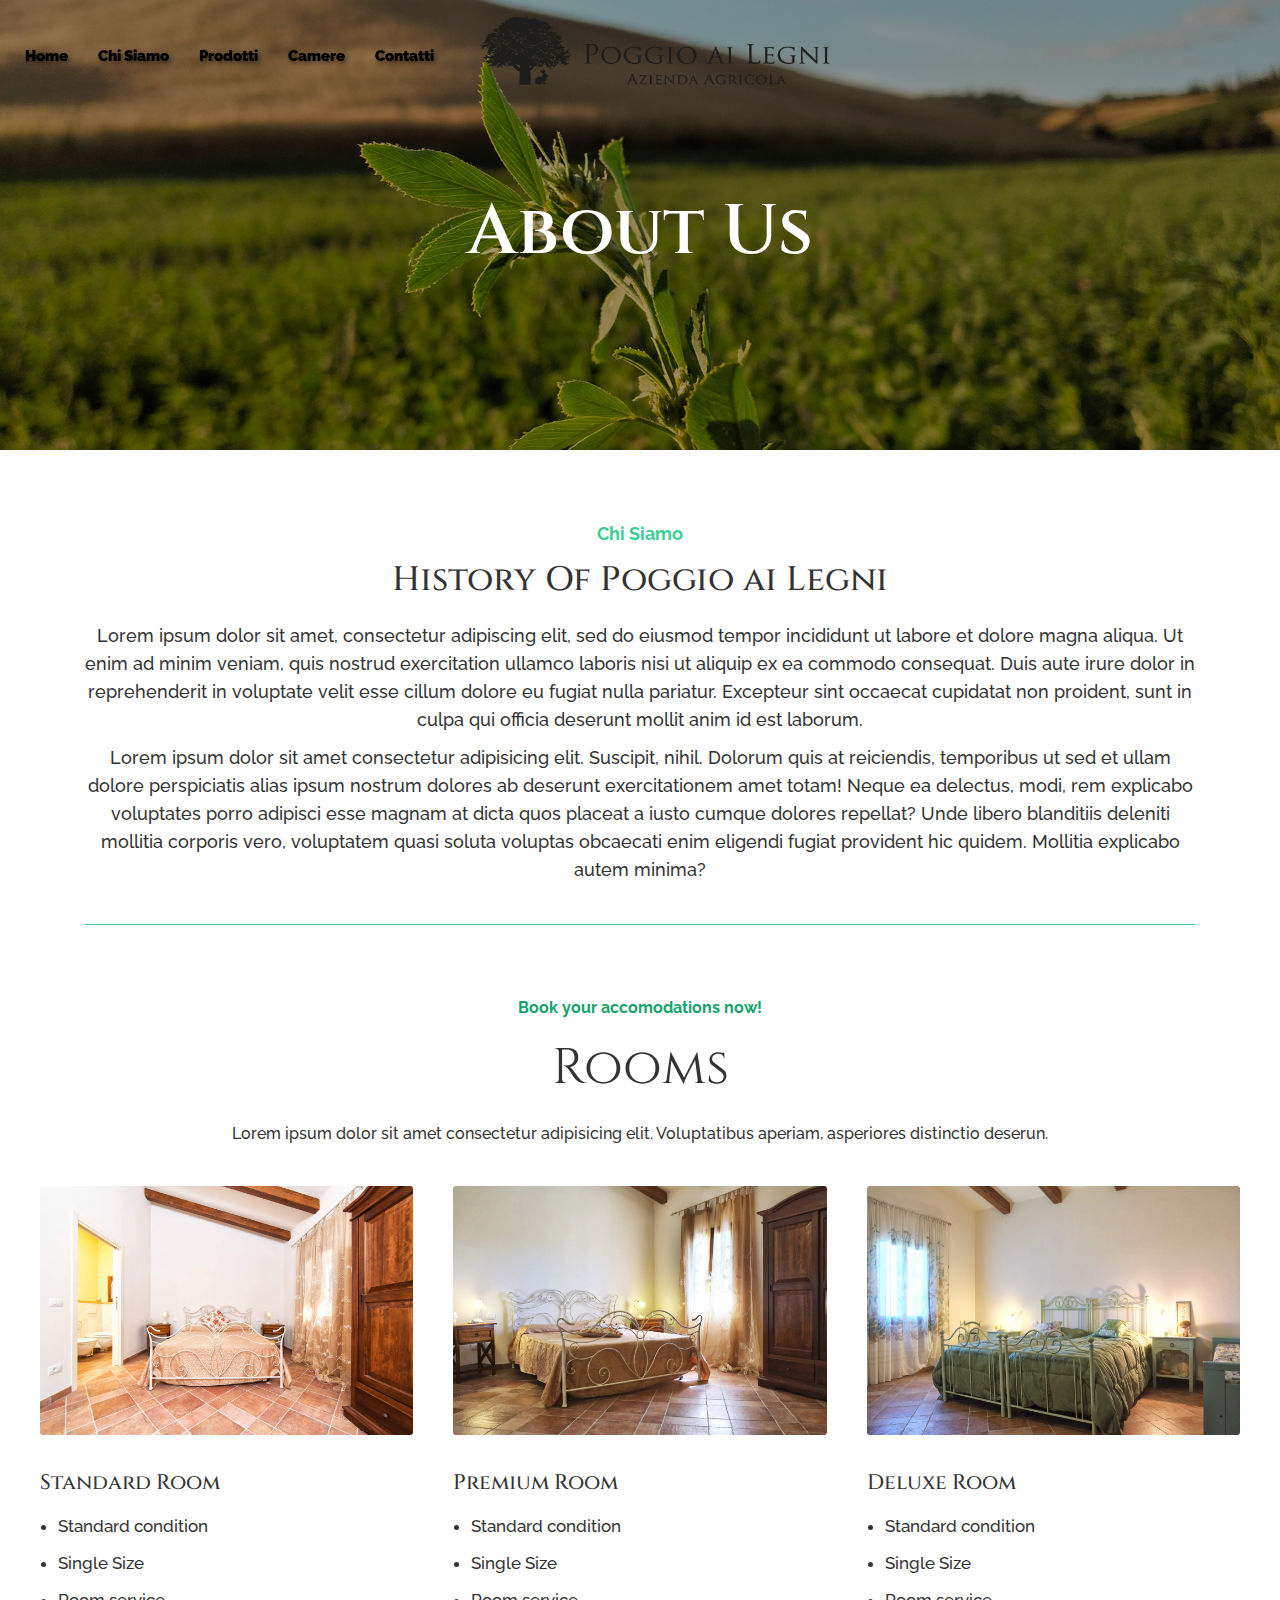
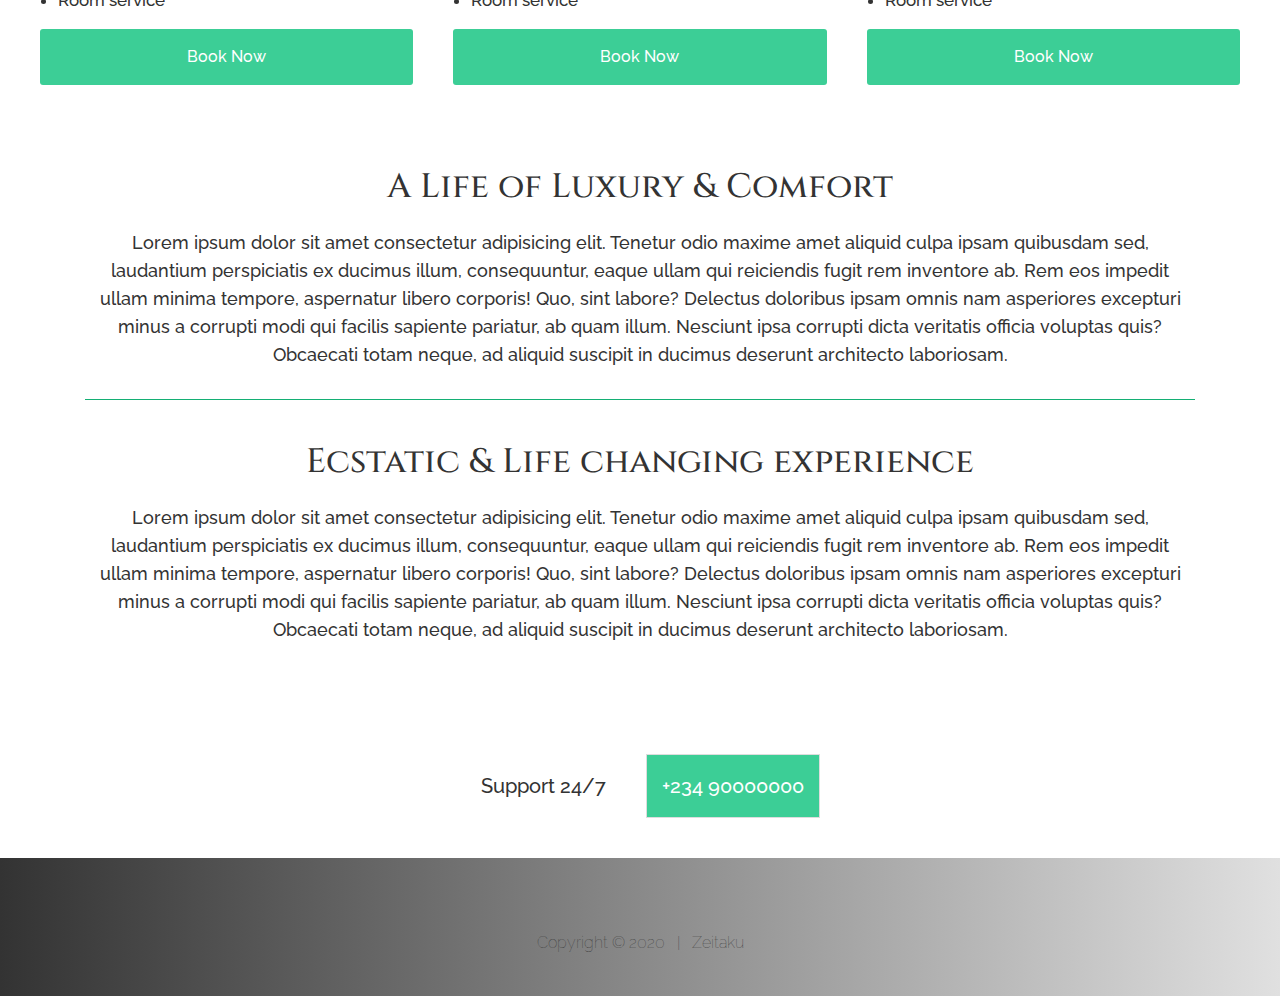
==== about.html @ 61fada7d "Initial commit" ====
<!DOCTYPE html>
<html lang="en">

<head>
   <!-- Meta -->
   <meta charset="UTF-8">
   <meta name="viewport" content="width=device-width, initial-scale=1.0">
   <meta name="keywords" content="Poggio ai Legni, Organic Farm Tuscany, Sustainable Farming, Organic Produce, Family Farm">
   <meta name="description" content="Poggio ai Legni is a family-operated farm in Tuscany, dedicated to sustainable farming practices and producing high-quality organic eggs and meat.">
   <meta http-equiv="X-UA compatible" content="ie=edge">

   <!-- External links -->
   <link rel="stylesheet" href="https://cdnjs.cloudflare.com/ajax/libs/font-awesome/5.15.1/css/all.min.css"
      integrity="sha512-+4zCK9k+qNFUR5X+cKL9EIR+ZOhtIloNl9GIKS57V1MyNsYpYcUrUeQc9vNfzsWfV28IaLL3i96P9sdNyeRssA=="
      crossorigin="anonymous" />
   <link rel="stylesheet" href="css/style.css">
   <link rel="stylesheet" href="css/utilities.css">
   <title>Zeitaku | About Us</title>
   
   <!-- Favicon --> 
   <link rel="apple-touch-icon" sizes="180x180" href="./img/favicon/apple-touch-icon.png">
   <link rel="icon" type="image/png" sizes="32x32" href="./img/favicon/favicon-32x32.png">
   <link rel="icon" type="image/png" sizes="16x16" href="./img/favicon/favicon-16x16.png">
   <link rel="icon" sizes="192x192" href="./img/favicon/android-chrome-192x192.png">
   <link rel="icon" sizes="512x512" href="./img/favicon/android-chrome-512x512.png">
   <link rel="manifest" href="img/favicon/site.webmanifest">
   <link rel="icon" href="img/favicon/favicon.ico" type="image/x-icon">
</head>

<body id="home">
   <header class="hero about-post">
      <div id="navbar" class="navbar top">
         <h1 class="logo">
            <a href="#home">
               <img src="img/logo.png" alt="Poggio ai Legni Logo" style="height: 80px;">
            </a>
         </h1>
         <nav>
            <ul>
               <li><a href="index.html#home">Home</a></li>
               <li><a href="index.html#about">Chi Siamo</a></li>
               <li><a href="index.html#products">Prodotti</a></li>
               <li><a href="#rooms">Camere</a></li>
               <li><a href="index.html#contact">Contatti</a></li>
            </ul>
         </nav>

         <div class="social">
            <ul>
               <li><a href="https://web.facebook.com/evavic44"><i class="fab fa-facebook"></i></a></li>
               <li><a href="https://twitter.com/evavic44"><i class="fab fa-twitter"></i></a></li>
               <li><a href="https://www.instagram.com/eke_tech/"><i class="fab fa-instagram"></i></a></li>
               <li><a href="https://www.linkedin.com/in/victor-eke-2722711a4/"><i class="fab fa-linkedin"></i></a></li>
            </ul>
         </div>
      </div>

      <div class="content">
         <h1>About Us</h1>
      </div>
   </header>

   <div class="main-container">
      <section class="post">
         <div class="post-one">
            <h4 class="text-primary">Chi Siamo</h4>
            <h1>History Of Poggio ai Legni</h1>
            <p>
               Lorem ipsum dolor sit amet, consectetur adipiscing elit, sed do eiusmod tempor incididunt ut labore et dolore magna aliqua.
               Ut enim ad minim veniam, quis nostrud exercitation ullamco laboris nisi ut aliquip ex ea commodo consequat.
               Duis aute irure dolor in reprehenderit in voluptate velit esse cillum dolore eu fugiat nulla pariatur.
               Excepteur sint occaecat cupidatat non proident, sunt in culpa qui officia deserunt mollit anim id est laborum.
            </p>
   
            <p>
               Lorem ipsum dolor sit amet consectetur adipisicing elit. Suscipit, nihil. Dolorum quis at reiciendis,
               temporibus ut sed et ullam dolore perspiciatis alias ipsum nostrum dolores ab deserunt exercitationem amet
               totam! Neque ea delectus, modi, rem explicabo voluptates porro adipisci esse magnam at dicta quos placeat a
               iusto cumque dolores repellat?
               Unde libero blanditiis deleniti mollitia corporis
               vero, voluptatem quasi soluta voluptas obcaecati enim eligendi fugiat provident hic quidem. Mollitia
               explicabo autem minima?
            </p>
         </div>
      </section>
   </div>

   <!-- Rooms -->
   <section id="rooms" class="rooms about-rooms">
      <header class="secondary-header">
         <h4 class="text-secondary">Book your accomodations now!</h4>
         <h2>Rooms</h2>
         <p>Lorem ipsum dolor sit amet consectetur adipisicing elit. Voluptatibus aperiam, asperiores distinctio
            deserun.</p>
      </header>
      <div class="room">
         <div>
            <img src="img/rooms/room-1.jpg" alt="">
            <div class="list">
               <h3>Standard Room</h3>
               <ul>
                  <li>Standard condition</li>
                  <li>Single Size</li>
                  <li>Room service</li>
               </ul>
               <a href="#" class="btn btn-primary">Book Now</a>
            </div>
         </div>

         <div>
            <img src="img/rooms/room-2.jpg" alt="">
            <div class="list">
               <h3>Premium Room</h3>
               <ul>
                  <li>Standard condition</li>
                  <li>Single Size</li>
                  <li>Room service</li>
               </ul>
               <a href="#" class="btn btn-primary">Book Now</a>
            </div>
         </div>

         <div>
            <img src="img/rooms/room-3.jpg" alt="">
            <div class="list">
               <h3>Deluxe Room</h3>
               <ul>
                  <li>Standard condition</li>
                  <li>Single Size</li>
                  <li>Room service</li>
               </ul>
               <a href="#" class="btn btn-primary">Book Now</a>
            </div>
         </div>
      </div>
   </section>

   <div class="main-container">
      <section class="post">
         <div class="post-two">
            <h1>A Life of Luxury & Comfort</h1>
            <p>Lorem ipsum dolor sit amet consectetur adipisicing elit. Tenetur odio maxime amet aliquid culpa ipsam
               quibusdam sed, laudantium perspiciatis ex ducimus illum, consequuntur, eaque ullam qui reiciendis fugit rem
               inventore ab. Rem eos impedit ullam minima tempore, aspernatur libero corporis! Quo, sint labore? Delectus
               doloribus ipsam omnis nam asperiores excepturi minus a corrupti modi qui facilis sapiente pariatur, ab quam
               illum. Nesciunt ipsa corrupti dicta veritatis officia voluptas quis? Obcaecati totam neque, ad aliquid
               suscipit in ducimus deserunt architecto laboriosam.</p>
         </div>
   
         <div class="post-two">
            <h1>Ecstatic & Life changing experience</h1>
            <p>Lorem ipsum dolor sit amet consectetur adipisicing elit. Tenetur odio maxime amet aliquid culpa ipsam
               quibusdam sed, laudantium perspiciatis ex ducimus illum, consequuntur, eaque ullam qui reiciendis fugit rem
               inventore ab. Rem eos impedit ullam minima tempore, aspernatur libero corporis! Quo, sint labore? Delectus
               doloribus ipsam omnis nam asperiores excepturi minus a corrupti modi qui facilis sapiente pariatur, ab quam
               illum. Nesciunt ipsa corrupti dicta veritatis officia voluptas quis? Obcaecati totam neque, ad aliquid
               suscipit in ducimus deserunt architecto laboriosam.</p>
         </div>
      </section>
   </div>

   <div class="contact-info">
      <p>Support 24/7</p>
      <i class="fas fa-phone-alt"></i>
      <p> +234 90000000</p>
   </div>
</body>

<footer id="footer" class="footer bg-dark">
   <div class="socials">
      <a href="https://web.facebook.com/evavic44"><i class="fab fa-facebook"></i></a>
      <a href="https://twitter.com/evavic44"><i class="fab fa-twitter"></i></a>
      <a href="https://www.youtube.com/channel/UC1ZFB6oOjVe24G6Z4EjwA8w?view_as=subscriber"><i
            class="fab fa-youtube"></i></a>
      <a href="https://www.linkedin.com/in/victor-eke-2722711a4/"><i class="fab fa-linkedin"></i></a>
   </div>
   <p>Copyright &copy; 2020 &nbsp; | &nbsp; <a href="thankyou.html"><i class="fas fa-spa text-primary"></i></a> Zeitaku
   </p>
</footer>

</html>

<script>
   const navbar = document.getElementById('navbar');
   let scrolled = false;

   window.onscroll = function () {
      if (window.pageYOffset > 200) {
         navbar.classList.remove('top')
         if (!scrolled) {
            navbar.style.transform = "translateY(-70px)";
         }
         setTimeout(function () {
            navbar.style.transform = "translateY(0)";
            scrolled = true;
         }, 250);
      } else {
         navbar.classList.add('top');
         scrolled = false;
      }
   }
</script>
---- css/style.css ----
@import url('https://fonts.googleapis.com/css2?family=Cinzel:wght@400;700;900&display=swap');
@import url('https://fonts.googleapis.com/css2?family=Lato:wght@300&family=Open+Sans:wght@300;400&family=Raleway:wght@200;300&display=swap');

/* Css reset */
* {
   box-sizing: border-box;
   margin: 0;
   padding: 0;
}

/* Main styling */
body {
   font-family: 'Raleway', sans-serif;
   font-weight: 100;
   line-height: 1.6;
   color: #333;
}

h1, h2, h3 {
   font-family: 'Cinzel', serif;
   padding-bottom: 0.625rem;
   line-height: 1.3;
   font-weight: 100;
}

p {
   margin: 0.625rem 0;
}

ul {
   list-style: none;
}

a {
   text-decoration: none;
   color: #333;
}

img {
   width: 100%;
}

/* Navbar */
.navbar {
   display: flex;
   align-items: center;
   justify-content: space-between;
   background: rgba(255, 255, 255, 0.8); /* White background with opacity */
   color: #000;
   height: 7rem;
   width: 100%;
   padding: 1.25rem 0.625rem;
   position: fixed;
   top: 0;
   transition: 0.9s;
   backdrop-filter: blur(10px); /* Optional: adds a blur effect to the background elements */
}

.navbar.top {
   background: transparent;
   backdrop-filter: none; /* Remove the blur effect when the navbar is at the top */
}

.navbar a {
   color: #000;
   padding: 0.625rem 0.938rem;
   text-shadow: 2px 2px 4px rgba(0,0,0,0.5);
   font-weight: bold; /* Makes text bolder */
}

.navbar .logo {
   font-size: 1.7rem;
   padding: 0.938rem;
   position: absolute;
   left: 50%;
   order: 2;
   transform: translateX(-50%);
}

.navbar nav {
   order: 1;
}

.navbar nav a {
   padding: 0.938rem;
   font-weight: 900;
   font-size: 0.938rem;
   transition: all 0.4s ease-in-out;
}

.navbar nav a:hover {
   border-bottom: 0.125rem solid #fff;
}

.navbar ul {
   display: flex;
}

.navbar .social {
   order: 3;
   margin-right: 1.25rem;
}

.navbar .social a {
   opacity: 0.7;
   padding: 0 1.25rem;
   transition: all 0.4s ease-in-out;
}

.navbar .social a:hover {
   color:#fff;
   opacity: 1;
}

/* Hero */
.hero {
   background: url('../img/home/home.jpg') no-repeat center center/cover;
   height: 100vh;
   color: #fff;
   position: relative;
   padding-top: 0.938rem;
}

.hero .content {
   display: flex;
   flex-direction: column;
   align-items: center;
   justify-content: center;
   text-align: center;
   height: 100%;
   padding: 0 1.25rem;
   line-height: 1.8;
}

.hero .content h1 {
   font-size: 6.25rem;
   font-weight: 600;
   padding-bottom: 1.25rem;
}

.hero .content p {
   font-size: 1.375rem;
}

.hero .content .btn {
   margin-top: 1.25rem;
}

.hero::before {
   content: '';
   position: absolute;
   top: 0;
   left: 0;
   height: 100%;
   width: 100%; 
   background: rgba(0, 0, 0, 0.4);
}

.hero * {
   z-index: 10;
}

.discover-more {
   transition: background-color 0.3s ease, transform 0.3s ease;
   text-decoration: none;
   color: #fff; /* Adjust based on your design */
   background-color: #007bff; /* Primary color */
   padding: 10px 20px;
   border-radius: 5px;
   display: inline-flex;
   align-items: center;
}

.discover-more:hover {
   background-color: #0056b3; /* Darker shade for hover */
   transform: translateY(-2px); /* Slight lift */
   text-decoration: none; /* No underline on hover */
}

.discover-more i {
   margin-left: 5px;
   transition: transform 0.3s ease;
}

.discover-more:hover i {
   transform: translateX(5px); /* Arrow moves right on hover */
}


/* Icons */
.icons {
   padding: 1.25rem;
}

.icons i {
   font-size: 2.5rem;
   color: #14af74;
   padding-bottom: 1rem;
}

.icons h3 {
   font-weight: 600;
}

/* products */
/* Flex container */
.row {
   display: flex;
   flex-wrap: wrap;
   justify-content: center; /* Center columns in the row */
 }
 
 /* Flex items (columns) */
 .column {
   flex: 1; /* Grow to fill available space */
   max-width: 25%; /* Adjust based on how many columns you want per row */
   padding: 5px; /* Spacing between columns */
 }
 
 /* Image styling for responsiveness and consistency */
 .product a img {
   width: 100%; /* Make images fill their container */
   height: auto; /* Maintain aspect ratio */
   object-fit: cover; /* Cover the area of the container */
   border-radius: 0.188rem;
 }
 
 .product a img:hover {
   opacity: 0.7;
 }

/* Rooms */
.rooms p {
   font-weight: 500;
}

.rooms .room {
   display: flex;
   flex-direction: row;
   padding: 0 1.25rem;
   font-weight: 500;
}

.rooms .room > div {
   display: flex;
   flex-direction: column;
   padding: 0 1.25rem;
}

.rooms .room img {
   border-radius: 0.188rem;
}

.rooms .room h3 {
   padding-top: 1.25rem;
   font-weight: 500;
   font-size: 1.313rem;
}

.rooms .room .list {
   padding: 0.938rem 0 1.875rem 0;
}

.rooms .room .list ul {
   list-style: disc;
   padding: 0 1.125rem;
   font-size: 1.063rem;
}

.rooms .room .list ul li {
   padding: 0.313rem 0;
}

.rooms .room .btn {
   width: 100%;
   margin-top: 0.625rem;
   text-align: center;
}

.rooms .room .btn:hover {
   background: #3cce96;
   color: #fff;
}

/* Contact */
.contact h2 {
   font-weight: 500;
   padding-top: 0.625rem 0;
}

.contact form {
   display: flex;
   flex-direction: column;
   align-items: flex-start;
   justify-content: center;
   width: 100%;
}

.contact input {
   width: 100%;
   padding: 0.625rem;
   border: 0.063rem solid #ddd;
}

.contact input:focus {
   outline: none;
   border: 0.063rem solid #59d8a7;
   font-size: 0.825rem;
}

.contact .form-group {
   padding-bottom:1.25rem;
   width: 100%;
}

.form-group label {
   display: none;
}

.contact .btn {
   padding:0.75rem;
}

/* About-info */
.hero.about-post {
   background: url(../img/home/about-post.jpg) no-repeat center center/cover;
   height: 50vh;
}

.hero.about-post .content {
   padding-top: 1.25rem;
}

.hero.about-post .content h1 {
   font-size: 4.375rem;
}

.post {
   display: flex;
   flex-direction: column;
   align-items: flex-start;
   justify-content: center;
   padding: 2.5rem 2.813rem;
   font-weight: 500;
   font-size: 1.094rem;
   text-align: center;
}

.post h1 {
   font-weight: 500;
   padding-top: 0.625rem;
   font-size: 2.125rem;
}

.post-one {
   padding: 1.875rem 0 1.875rem;
   border-bottom: 0.063rem solid #3cce96;
}

.rooms.about-rooms .btn:hover {
   background: #14af74;
}

.post-two {
   padding: 0 0 1.25rem;
   margin: 0 0 1.875rem;
   border-bottom: 0.063rem solid #14af74;
}

.post-two:last-child {
   border-bottom: none;
}

.contact-info {
   display: flex;
   align-items: center;
   justify-content: center;
   text-align: center;
   padding: 0 0 1.875rem;
   font-size: 1.25rem;
   font-weight: 500;
}

.contact-info p {
   padding: 0 1.25rem;
}

.contact-info i {
   color: #aaa;
   padding: 0.625rem;
}

.contact-info p:last-child {
   background: #3cce96;
   color: #fff;
   padding: 0.938rem;
   border: 0.063rem solid #ddd;
}

/* Thank you */
.container {
   background-color: #080723;
   height: 100vh;
   color: #fff;
}

.thankyou {
   display: flex;
   flex-direction: column;
   align-items: center;
   justify-content: center;
   text-align: center;
   height: 80%;
   margin: 0 3.125rem;
}

.thankyou .content {
   background: url('../img/home/thankyou.gif') no-repeat center center/cover;
   padding-top: 25rem;
   font-weight: 500;
}

.thankyou .content h1 {
   font-size: 2.813rem;
   background-color: #0284d0;
   padding: 0.313rem;
   border-radius: 0.313rem;
}

.thankyou .content p {
   font-size: 0.95rem;
}

.footer-thankyou {
   display: flex;
   flex-direction: column;
   align-items: center;
   justify-content: center;
   text-align: center;
   margin-top: 3.125rem;
}

.footer-thankyou .socials a {
   font-size: 1rem;
   color: #0284d0;
}

.footer-thankyou .socials a:hover {
   color: #fff;
}
/* Footer */
.footer {
   display: flex;
   flex-direction: column;
   align-items: center;
   justify-content: center;
   text-align: center;
   padding: 1.875rem;
}

.socials a {
   font-size: 1.25rem;
   color: #000;
   padding: 0.5rem 0.625rem;
}

.socials a:hover {
   color: #fff;
}

.logo-icon {
   vertical-align: middle;
   margin-right: 5px;
   width: 20px; /* Adjust based on actual size needed */
}

#scrollTop {
   position: fixed;
   bottom: 20px;
   right: 20px;
   background-color: #000; /* Primary color or any color you prefer */
   color: white;
   border: none;
   border-radius: 5px;
   padding: 10px;
   cursor: pointer;
   display: flex;
   align-items: center;
   justify-content: center;
   z-index: 1000;
}

/* Media queries */
/* ? @900px */
@media(max-width: 56.25rem) {
   .navbar .logo {
      order: 1;
      padding: 0.938rem 0;
      transform: none;
   }
   
   .navbar nav {
      order: 3;
   }
   
   .navbar .social {
      display: none;
      order: 2;
   }
   
   .hero .content h1 {
      font-size: 4.688rem;
   }

   .hero .content p {
      font-size: 1.25rem;
   }
}

/* ? @768px */
@media(max-width: 48rem) {
   .flex-items {
      flex-direction: column;
   }

   section.flex-columns .column {
      flex: 100%;
      max-width: 100%;
   }

   section.flex-grid .column {
      flex: 50%;
      max-width: 50%;
   }

   .rooms .room {
      flex-direction: column;
      padding: 0.313rem 6.25rem;
   }

   .rooms .room > div {
      padding: 0;
   }
}

/* ? @600px */
@media(max-width: 37.5rem) {
   .navbar {
      flex-direction: column;
      height: 6.875rem;
   }

   .navbar .logo {
      padding: 0 1.25rem 0.938rem;
   }

   .navbar nav a {
      padding: 0.938rem 0.813rem;
   }
}

/* ? @500px */
@media(max-width: 31.25rem) {
   .hero .content {
      line-height: 1.6;
   }

   .hero .content p {
      font-size: 1.188rem;
   }

   .rooms .room {
      padding: 0.625rem 1.875rem;
   }
}

@media (max-width: 768px) {
   .column {
     max-width: 50%; /* Display 2 columns per row on smaller screens */
   }
 }
 
 @media (max-width: 480px) {
   .column {
     max-width: 100%; /* Single column layout for very small screens */
   }
 }
---- css/utilities.css ----
/* text color */
.text-primary {
   color: #3cce96;
}

.text-secondary {
   color: #14a36c;
}

.text-other {
   color: #0284d0;
}

/* background */
.bg-primary {
   background: #3cce96;
   color: #fff;
}

.bg-light {
   background: #FDF5E6;
   color: #333;
}

.bg-dark {
   background: linear-gradient(to right, #333, #e0e0e0);
   color: #333;
}

/* button */
.btn {
   display: inline-block;
   background: #333;
   color: #fff;
   padding: 15px 30px;
   border-radius: 2px;
   cursor: pointer;
   border-radius: 3px;
   transition: all 0.4s ease-in-out;
}

.btn-primary {
   background: #3cce96;
   color: #fff;
}

.btn-primary:hover {
   background: #14a36c;
}

.btn-outline {
   background: transparent;
   border: 1px solid #3cce96; 
   color: #333; 
}

/* ?flex-items */
.flex-items {
   display: flex;
   align-items: center;
   justify-content: center;
   text-align: center;
   padding: 10px;
   height: 100%;
   font-weight: 500;
}

.flex-items > div {
   padding: 20px;
}

/* ?flex-columns */
.flex-columns .row {
   display: flex;
   flex-direction: row;
   flex-wrap: wrap;
   width: 100%;
}

.flex-columns .column {
   display: flex;
   flex-direction: column;
   flex-basis: 100%;
   flex: 1;
}

.flex-columns .column .column-1,
.flex-columns .column .column-2 {
   height: 100%;
}

.flex-columns img {
   width: 100%;
   height: 100%;
   object-fit: cover;
}

.flex-columns .column-2 {
   display: flex;
   flex-direction: column;
   align-items: flex-start;
   justify-content: center;
   padding: 20px 30px 30px;
   font-weight: 500;
}

.flex-columns h4 {
   padding-bottom: 10px;
}

.flex-columns h2 {
   font-size: 40px;
   margin: 0 10px 0 0;
}

.flex-columns .btn {
   margin-top: 10px;
}

.secondary-header {
   display: flex;
   flex-direction: column;
   align-items: center;
   justify-content: center;
   text-align: center;
   padding: 30px 40px;
}

.secondary-header h4 {
   padding-bottom: 15px;
}

.secondary-header h2 {
   font-size: 50px;
}

/* flex-grid */
.flex-grid {
   padding: 20px 5px;
}

.flex-grid .row {
   display: flex;
   flex-direction: row;
   flex-wrap: wrap;
   padding: 0 4px;
}

.flex-grid .column {
   flex: 25%;
   max-width: 25%;
   padding: 0 4px;
}

.main-container {
   margin: 0 auto;
   max-width: 1200px;
}
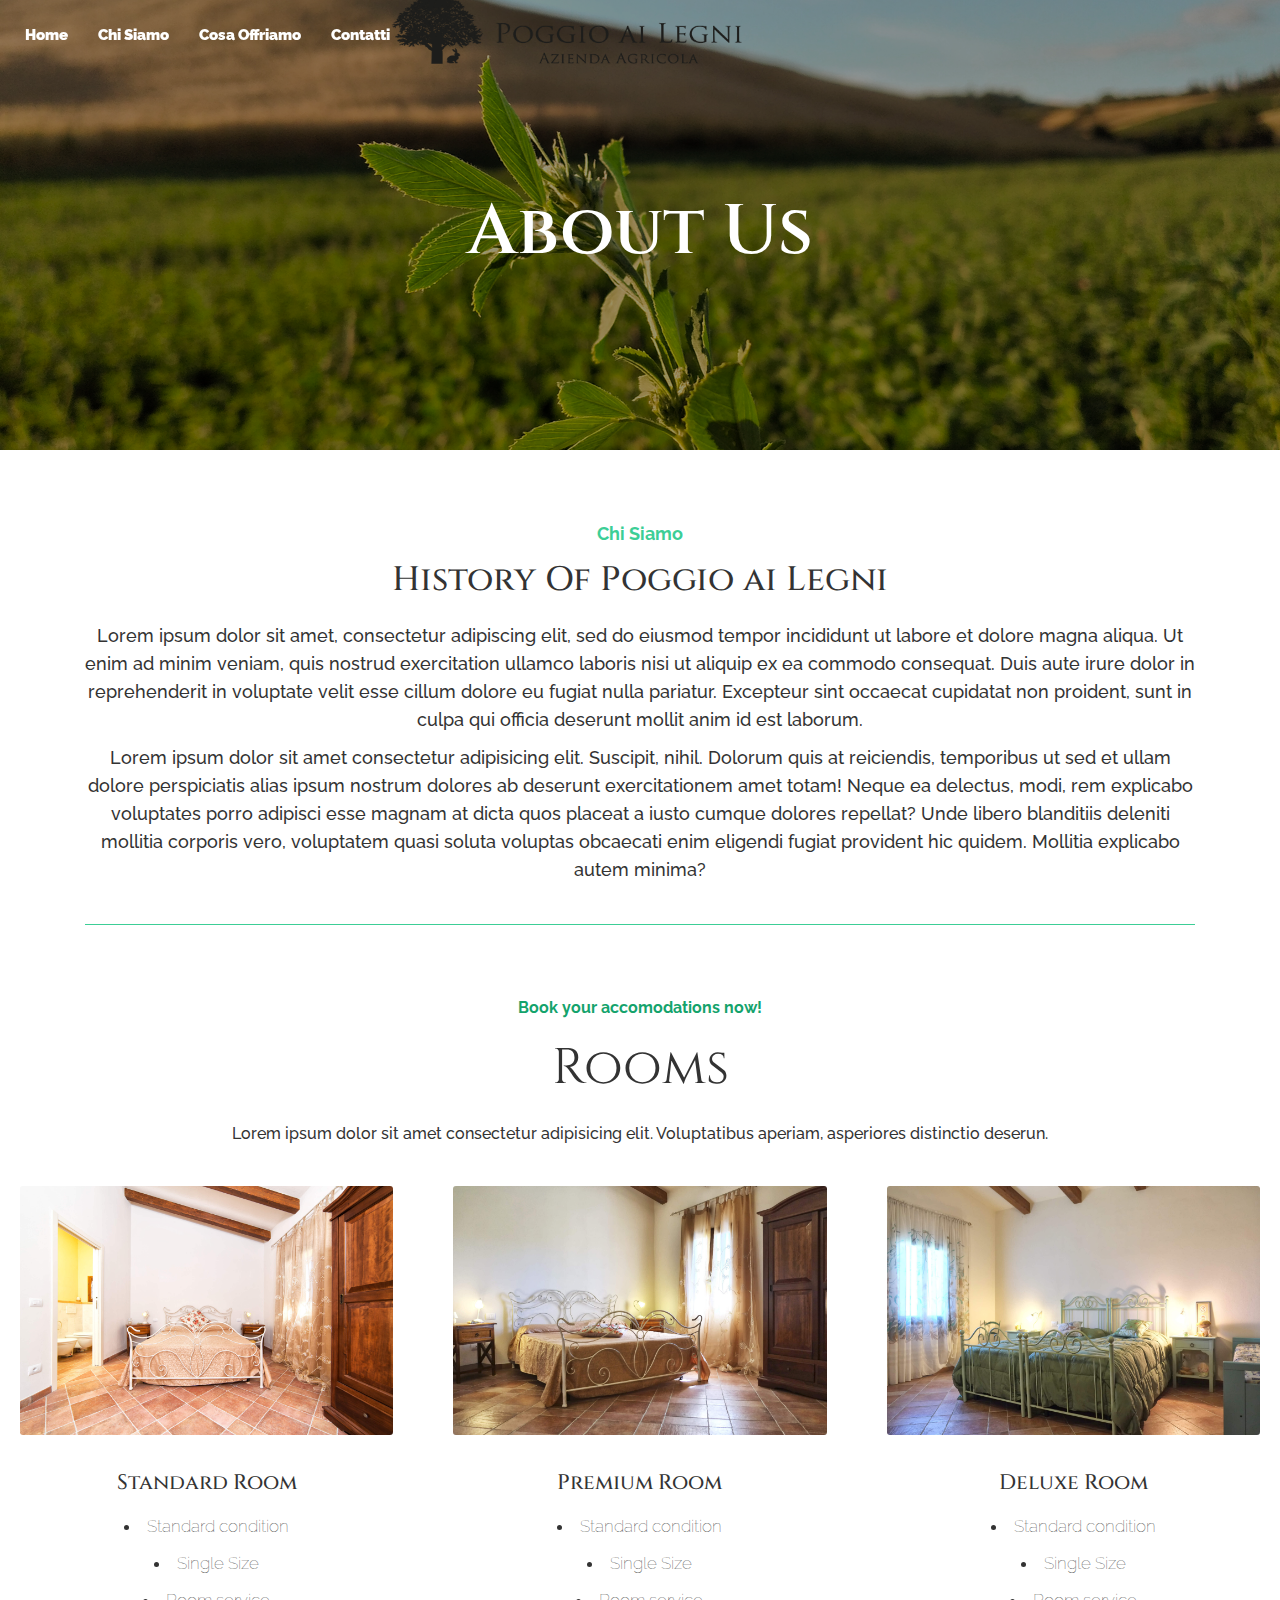
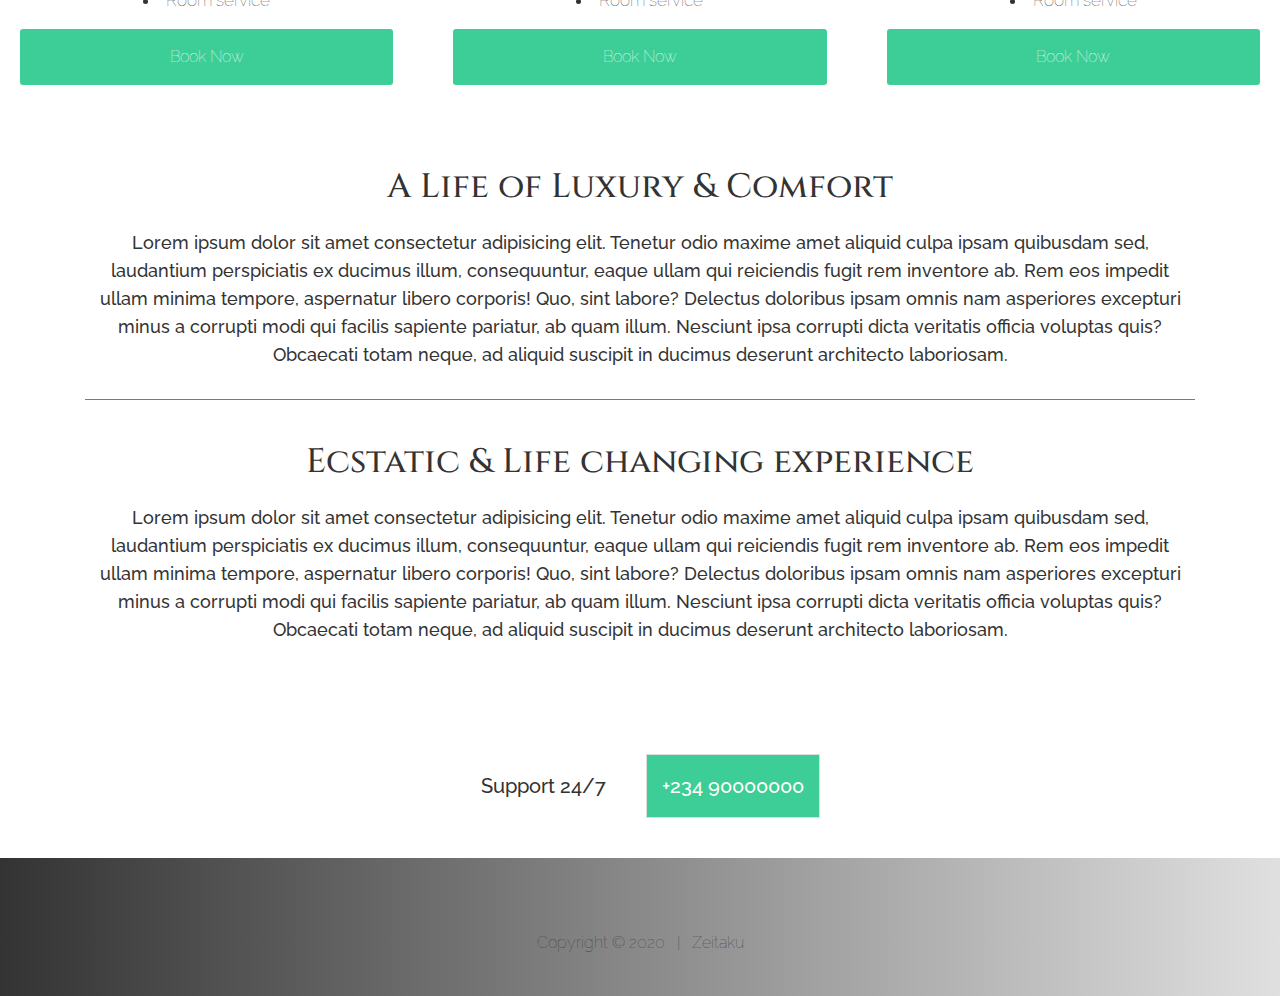
==== commit ce1a35dc: "trying fix navbar scroll" ====
--- a/about.html
+++ b/about.html
@@ -37,20 +37,22 @@
          </h1>
          <nav>
             <ul>
-               <li><a href="index.html#home">Home</a></li>
-               <li><a href="index.html#about">Chi Siamo</a></li>
-               <li><a href="index.html#products">Prodotti</a></li>
-               <li><a href="#rooms">Camere</a></li>
-               <li><a href="index.html#contact">Contatti</a></li>
+               <li><a href="#home">Home</a></li>
+               <li><a href="#about">Chi Siamo</a></li>
+               <!-- to be added later
+               <li><a href="#products">Prodotti</a></li>
+               -->
+               <li><a href="#rooms">Cosa Offriamo</a></li>
+               <li><a href="#contact">Contatti</a></li>
             </ul>
          </nav>
 
          <div class="social">
             <ul>
-               <li><a href="https://web.facebook.com/evavic44"><i class="fab fa-facebook"></i></a></li>
-               <li><a href="https://twitter.com/evavic44"><i class="fab fa-twitter"></i></a></li>
-               <li><a href="https://www.instagram.com/eke_tech/"><i class="fab fa-instagram"></i></a></li>
-               <li><a href="https://www.linkedin.com/in/victor-eke-2722711a4/"><i class="fab fa-linkedin"></i></a></li>
+               <li><a href="https://web.facebook.com/evavic44" rel="noreferrer noopener"><i class="fab fa-facebook"></i></a></li>
+               <li><a href="https://twitter.com/evavic44" rel="noreferrer noopener"><i class="fab fa-twitter"></i></a></li>
+               <li><a href="https://www.instagram.com/eke_tech/" rel="noreferrer noopener"><i class="fab fa-instagram"></i></a></li>
+               <li><a href="https://www.linkedin.com/in/victor-eke-2722711a4/" rel="noreferrer noopener"><i class="fab fa-linkedin"></i></a></li>
             </ul>
          </div>
       </div>
--- a/css/style.css
+++ b/css/style.css
@@ -45,34 +45,28 @@
    display: flex;
    align-items: center;
    justify-content: space-between;
-   background: rgba(255, 255, 255, 0.8); /* White background with opacity */
-   color: #000;
-   height: 7rem;
+   background: #007bff;
+   color: #fff;
+   height: 4.375rem;
    width: 100%;
    padding: 1.25rem 0.625rem;
    position: fixed;
    top: 0;
-   transition: 0.9s;
-   backdrop-filter: blur(10px); /* Optional: adds a blur effect to the background elements */
+   transition: 0.9s; /* Smooth transition for background */
 }
 
 .navbar.top {
    background: transparent;
-   backdrop-filter: none; /* Remove the blur effect when the navbar is at the top */
 }
 
 .navbar a {
-   color: #000;
+   color: #fff;
    padding: 0.625rem 0.938rem;
-   text-shadow: 2px 2px 4px rgba(0,0,0,0.5);
-   font-weight: bold; /* Makes text bolder */
 }
 
 .navbar .logo {
-   font-size: 1.7rem;
+   font-size: 1.5rem;
    padding: 0.938rem;
-   position: absolute;
-   left: 50%;
    order: 2;
    transform: translateX(-50%);
 }
@@ -102,16 +96,15 @@
 }
 
 .navbar .social a {
-   opacity: 0.7;
+   opacity: 0.5;
    padding: 0 1.25rem;
    transition: all 0.4s ease-in-out;
 }
 
 .navbar .social a:hover {
-   color:#fff;
    opacity: 1;
 }
-
+  
 /* Hero */
 .hero {
    background: url('../img/home/home.jpg') no-repeat center center/cover;
@@ -236,25 +229,33 @@
 
 .rooms .room {
    display: flex;
-   flex-direction: row;
+   flex-wrap: wrap; /* Ensure the container can wrap its children on smaller screens */
+   justify-content: center; /* Center the items horizontally */
+   gap: 20px; /* Provide some space between the items */
+   text-align: center;
+ }
+
+.rooms .room > div {
+   flex: 1; /* Distribute space equally among .room > div elements */
+   display: flex;
+   flex-direction: column;
    padding: 0 1.25rem;
-   font-weight: 500;
-}
-
-.rooms .room > div {
-   display: flex;
-   flex-direction: column;
-   padding: 0 1.25rem;
-}
+   max-width: 33.333%; /* Optional: limit max width for larger screens */
+   text-align: center;
+ }
 
 .rooms .room img {
+   width: 100%; /* Make images use up all available horizontal space */
+   height: auto; /* Scale height according to the width to maintain aspect ratio */
    border-radius: 0.188rem;
-}
+   display: block; /* Ensure the image does not have extra space below it */
+ }
 
 .rooms .room h3 {
    padding-top: 1.25rem;
    font-weight: 500;
    font-size: 1.313rem;
+   text-align: center;
 }
 
 .rooms .room .list {
@@ -262,13 +263,14 @@
 }
 
 .rooms .room .list ul {
-   list-style: disc;
+   list-style: disc inside;
    padding: 0 1.125rem;
    font-size: 1.063rem;
 }
 
 .rooms .room .list ul li {
    padding: 0.313rem 0;
+   text-align: center;
 }
 
 .rooms .room .btn {
@@ -507,7 +509,6 @@
       display: none;
       order: 2;
    }
-   
    .hero .content h1 {
       font-size: 4.688rem;
    }
@@ -540,6 +541,7 @@
 
    .rooms .room > div {
       padding: 0;
+      max-width: 100%;
    }
 }
 
@@ -559,6 +561,7 @@
    }
 }
 
+
 /* ? @500px */
 @media(max-width: 31.25rem) {
    .hero .content {
@@ -585,4 +588,4 @@
      max-width: 100%; /* Single column layout for very small screens */
    }
  }
- 
+ --- a/css/utilities.css
+++ b/css/utilities.css
@@ -1,158 +1,158 @@
 /* text color */
 .text-primary {
-   color: #3cce96;
-}
-
-.text-secondary {
-   color: #14a36c;
-}
-
-.text-other {
-   color: #0284d0;
-}
-
-/* background */
-.bg-primary {
-   background: #3cce96;
-   color: #fff;
-}
-
-.bg-light {
-   background: #FDF5E6;
-   color: #333;
-}
-
-.bg-dark {
-   background: linear-gradient(to right, #333, #e0e0e0);
-   color: #333;
-}
-
-/* button */
-.btn {
-   display: inline-block;
-   background: #333;
-   color: #fff;
-   padding: 15px 30px;
-   border-radius: 2px;
-   cursor: pointer;
-   border-radius: 3px;
-   transition: all 0.4s ease-in-out;
-}
-
-.btn-primary {
-   background: #3cce96;
-   color: #fff;
-}
-
-.btn-primary:hover {
-   background: #14a36c;
-}
-
-.btn-outline {
-   background: transparent;
-   border: 1px solid #3cce96; 
-   color: #333; 
-}
-
-/* ?flex-items */
-.flex-items {
-   display: flex;
-   align-items: center;
-   justify-content: center;
-   text-align: center;
-   padding: 10px;
-   height: 100%;
-   font-weight: 500;
-}
-
-.flex-items > div {
-   padding: 20px;
-}
-
-/* ?flex-columns */
-.flex-columns .row {
-   display: flex;
-   flex-direction: row;
-   flex-wrap: wrap;
-   width: 100%;
-}
-
-.flex-columns .column {
-   display: flex;
-   flex-direction: column;
-   flex-basis: 100%;
-   flex: 1;
-}
-
-.flex-columns .column .column-1,
-.flex-columns .column .column-2 {
-   height: 100%;
-}
-
-.flex-columns img {
-   width: 100%;
-   height: 100%;
-   object-fit: cover;
-}
-
-.flex-columns .column-2 {
-   display: flex;
-   flex-direction: column;
-   align-items: flex-start;
-   justify-content: center;
-   padding: 20px 30px 30px;
-   font-weight: 500;
-}
-
-.flex-columns h4 {
-   padding-bottom: 10px;
-}
-
-.flex-columns h2 {
-   font-size: 40px;
-   margin: 0 10px 0 0;
-}
-
-.flex-columns .btn {
-   margin-top: 10px;
-}
-
-.secondary-header {
-   display: flex;
-   flex-direction: column;
-   align-items: center;
-   justify-content: center;
-   text-align: center;
-   padding: 30px 40px;
-}
-
-.secondary-header h4 {
-   padding-bottom: 15px;
-}
-
-.secondary-header h2 {
-   font-size: 50px;
-}
-
-/* flex-grid */
-.flex-grid {
-   padding: 20px 5px;
-}
-
-.flex-grid .row {
-   display: flex;
-   flex-direction: row;
-   flex-wrap: wrap;
-   padding: 0 4px;
-}
-
-.flex-grid .column {
-   flex: 25%;
-   max-width: 25%;
-   padding: 0 4px;
-}
-
-.main-container {
-   margin: 0 auto;
-   max-width: 1200px;
-}+    color: #3cce96;
+ }
+ 
+ .text-secondary {
+    color: #14a36c;
+ }
+ 
+ .text-other {
+    color: #0284d0;
+ }
+ 
+ /* background */
+ .bg-primary {
+    background: #3cce96;
+    color: #fff;
+ }
+ 
+ .bg-light {
+    background: #FDF5E6;
+    color: #333;
+ }
+ 
+ .bg-dark {
+    background: linear-gradient(to right, #333, #e0e0e0);
+    color: #333;
+ }
+ 
+ /* button */
+ .btn {
+    display: inline-block;
+    background: #333;
+    color: #fff;
+    padding: 15px 30px;
+    border-radius: 2px;
+    cursor: pointer;
+    border-radius: 3px;
+    transition: all 0.4s ease-in-out;
+ }
+ 
+ .btn-primary {
+    background: #3cce96;
+    color: #fff;
+ }
+ 
+ .btn-primary:hover {
+    background: #14a36c;
+ }
+ 
+ .btn-outline {
+    background: transparent;
+    border: 1px solid #3cce96; 
+    color: #333; 
+ }
+ 
+ /* ?flex-items */
+ .flex-items {
+    display: flex;
+    align-items: center;
+    justify-content: center;
+    text-align: center;
+    padding: 10px;
+    height: 100%;
+    font-weight: 500;
+ }
+ 
+ .flex-items > div {
+    padding: 20px;
+ }
+ 
+ /* ?flex-columns */
+ .flex-columns .row {
+    display: flex;
+    flex-direction: row;
+    flex-wrap: wrap;
+    width: 100%;
+ }
+ 
+ .flex-columns .column {
+    display: flex;
+    flex-direction: column;
+    flex-basis: 100%;
+    flex: 1;
+ }
+ 
+ .flex-columns .column .column-1,
+ .flex-columns .column .column-2 {
+    height: 100%;
+ }
+ 
+ .flex-columns img {
+    width: 100%;
+    height: 100%;
+    object-fit: cover;
+ }
+ 
+ .flex-columns .column-2 {
+    display: flex;
+    flex-direction: column;
+    align-items: flex-start;
+    justify-content: center;
+    padding: 20px 30px 30px;
+    font-weight: 500;
+ }
+ 
+ .flex-columns h4 {
+    padding-bottom: 10px;
+ }
+ 
+ .flex-columns h2 {
+    font-size: 40px;
+    margin: 0 10px 0 0;
+ }
+ 
+ .flex-columns .btn {
+    margin-top: 10px;
+ }
+ 
+ .secondary-header {
+    display: flex;
+    flex-direction: column;
+    align-items: center;
+    justify-content: center;
+    text-align: center;
+    padding: 30px 40px;
+ }
+ 
+ .secondary-header h4 {
+    padding-bottom: 15px;
+ }
+ 
+ .secondary-header h2 {
+    font-size: 50px;
+ }
+ 
+ /* flex-grid */
+ .flex-grid {
+    padding: 20px 5px;
+ }
+ 
+ .flex-grid .row {
+    display: flex;
+    flex-direction: row;
+    flex-wrap: wrap;
+    padding: 0 4px;
+ }
+ 
+ .flex-grid .column {
+    flex: 25%;
+    max-width: 25%;
+    padding: 0 4px;
+ }
+ 
+ .main-container {
+    margin: 0 auto;
+    max-width: 1200px;
+ }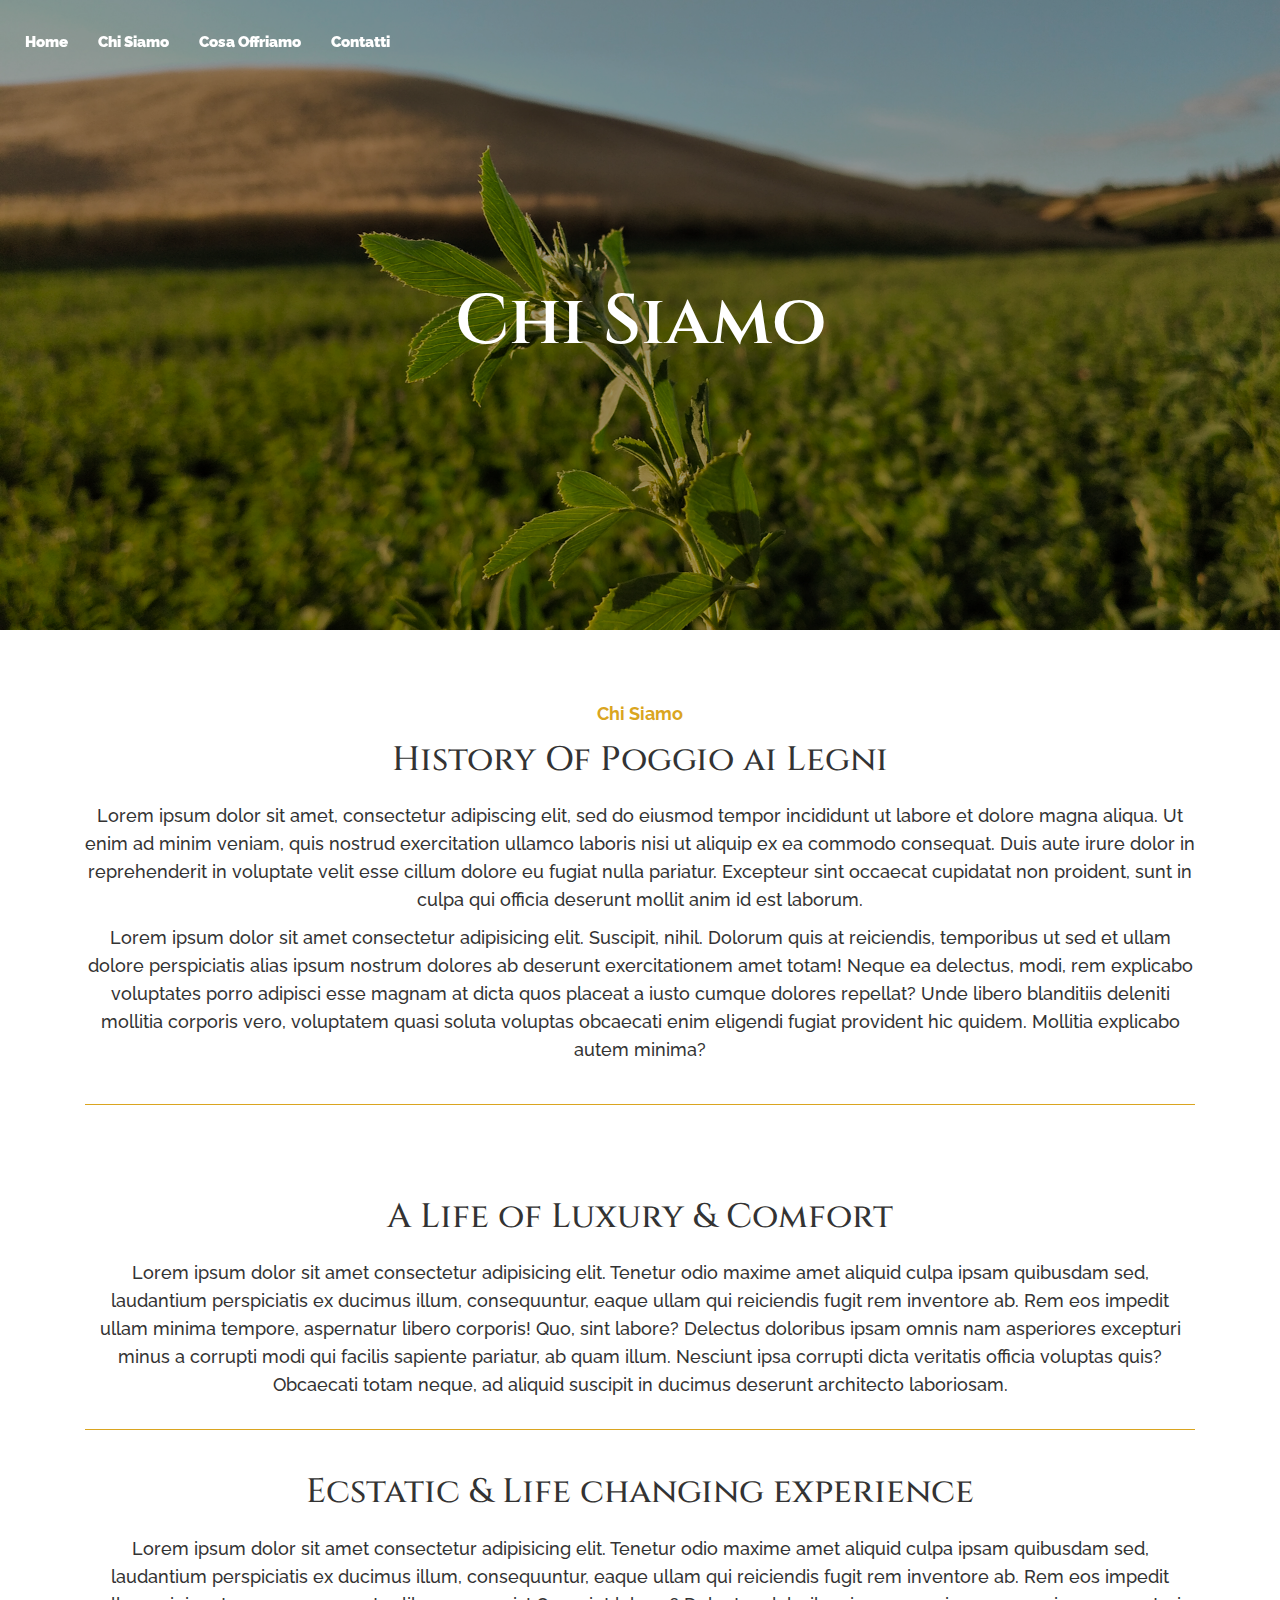
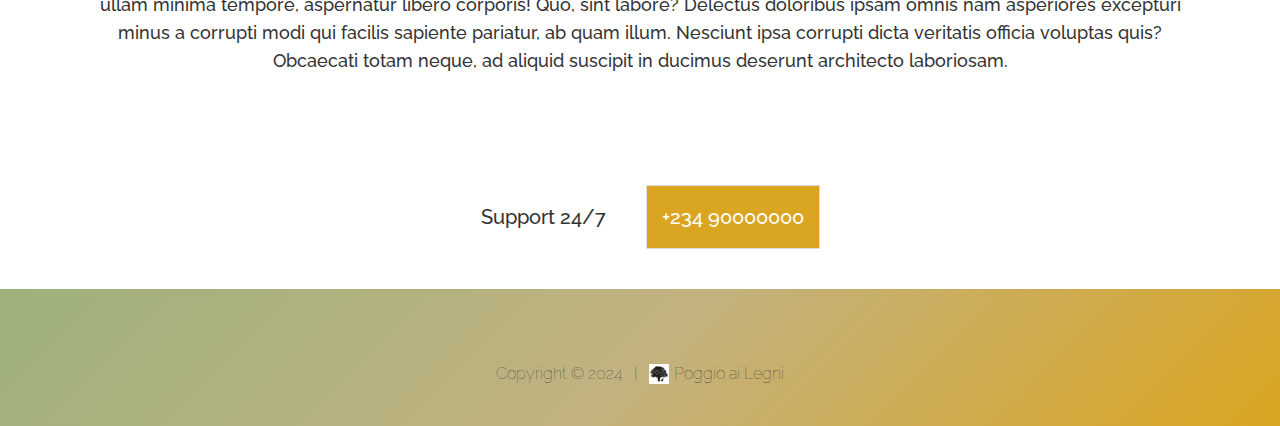
==== commit d7c4459c: "made colours adjustments, nav needs to be fixed" ====
--- a/about.html
+++ b/about.html
@@ -15,7 +15,7 @@
       crossorigin="anonymous" />
    <link rel="stylesheet" href="css/style.css">
    <link rel="stylesheet" href="css/utilities.css">
-   <title>Zeitaku | About Us</title>
+   <title>Poggio ai Legni| Chi Siamo</title>
    
    <!-- Favicon --> 
    <link rel="apple-touch-icon" sizes="180x180" href="./img/favicon/apple-touch-icon.png">
@@ -31,19 +31,20 @@
    <header class="hero about-post">
       <div id="navbar" class="navbar top">
          <h1 class="logo">
-            <a href="#home">
-               <img src="img/logo.png" alt="Poggio ai Legni Logo" style="height: 80px;">
+            <a href="index.html">
+               <img src="img/logo.png" alt="Poggio ai Legni Logo" class="logo-black" style="height: 80px;">
+               <img src="img/logo3.png" alt="Poggio ai Legni Logo" class="logo-yellow" style="height: 80px; display:none;">
             </a>
          </h1>
          <nav>
             <ul>
-               <li><a href="#home">Home</a></li>
-               <li><a href="#about">Chi Siamo</a></li>
+               <li><a href="index.html#home">Home</a></li>
+               <li><a href="index.html#about">Chi Siamo</a></li>
                <!-- to be added later
                <li><a href="#products">Prodotti</a></li>
                -->
-               <li><a href="#rooms">Cosa Offriamo</a></li>
-               <li><a href="#contact">Contatti</a></li>
+               <li><a href="index.html#rooms">Cosa Offriamo</a></li>
+               <li><a href="index.html#contact">Contatti</a></li>
             </ul>
          </nav>
 
@@ -58,7 +59,7 @@
       </div>
 
       <div class="content">
-         <h1>About Us</h1>
+         <h1>Chi Siamo</h1>
       </div>
    </header>
 
@@ -87,7 +88,7 @@
       </section>
    </div>
 
-   <!-- Rooms -->
+   <!-- Rooms 
    <section id="rooms" class="rooms about-rooms">
       <header class="secondary-header">
          <h4 class="text-secondary">Book your accomodations now!</h4>
@@ -136,7 +137,7 @@
          </div>
       </div>
    </section>
-
+-->
    <div class="main-container">
       <section class="post">
          <div class="post-two">
@@ -166,6 +167,7 @@
       <i class="fas fa-phone-alt"></i>
       <p> +234 90000000</p>
    </div>
+   <script src="js/script.js"></script>
 </body>
 
 <footer id="footer" class="footer bg-dark">
@@ -176,29 +178,12 @@
             class="fab fa-youtube"></i></a>
       <a href="https://www.linkedin.com/in/victor-eke-2722711a4/"><i class="fab fa-linkedin"></i></a>
    </div>
-   <p>Copyright &copy; 2020 &nbsp; | &nbsp; <a href="thankyou.html"><i class="fas fa-spa text-primary"></i></a> Zeitaku
-   </p>
+   <p>
+      Copyright &copy; 2024 &nbsp; | &nbsp; 
+      <a href="thankyou.html">
+          <img src="img/logo2.png" alt="Logo" class="logo-icon">Poggio ai Legni
+      </a>
+  </p>
 </footer>
 
-</html>
-
-<script>
-   const navbar = document.getElementById('navbar');
-   let scrolled = false;
-
-   window.onscroll = function () {
-      if (window.pageYOffset > 200) {
-         navbar.classList.remove('top')
-         if (!scrolled) {
-            navbar.style.transform = "translateY(-70px)";
-         }
-         setTimeout(function () {
-            navbar.style.transform = "translateY(0)";
-            scrolled = true;
-         }, 250);
-      } else {
-         navbar.classList.add('top');
-         scrolled = false;
-      }
-   }
-</script>+</html>--- a/css/style.css
+++ b/css/style.css
@@ -44,15 +44,16 @@
 .navbar {
    display: flex;
    align-items: center;
-   justify-content: space-between;
-   background: #007bff;
-   color: #fff;
-   height: 4.375rem;
+   background: linear-gradient(135deg, #9DB17C 0%, #C2B280 50%, #DAA520 100%);
+   color: #fff;
+   height: 5.2rem;
    width: 100%;
    padding: 1.25rem 0.625rem;
    position: fixed;
    top: 0;
-   transition: 0.9s; /* Smooth transition for background */
+   transition: 0.9s;
+   justify-content: space-between;
+   text-align: center;
 }
 
 .navbar.top {
@@ -66,10 +67,32 @@
 
 .navbar .logo {
    font-size: 1.5rem;
-   padding: 0.938rem;
+   padding: 1.25rem;
    order: 2;
    transform: translateX(-50%);
-}
+   color: #000;
+}
+
+.logo {
+   margin-top: 10px;
+   margin-bottom: 10px;
+}
+
+.logo-black {
+   display: block;
+ }
+ 
+ .navbar.top .logo-black {
+   display: none; 
+ }
+ 
+ .logo-yellow {
+   display: none;
+ }
+ 
+ .navbar.top .logo-yellow {
+   display: block;
+ }
 
 .navbar nav {
    order: 1;
@@ -187,7 +210,7 @@
 
 .icons i {
    font-size: 2.5rem;
-   color: #14af74;
+   color: #DAA520 ;
    padding-bottom: 1rem;
 }
 
@@ -280,7 +303,7 @@
 }
 
 .rooms .room .btn:hover {
-   background: #3cce96;
+   background: #DAA520;
    color: #fff;
 }
 
@@ -306,7 +329,7 @@
 
 .contact input:focus {
    outline: none;
-   border: 0.063rem solid #59d8a7;
+   border: 0.063rem solid #DAA520;
    font-size: 0.825rem;
 }
 
@@ -326,7 +349,7 @@
 /* About-info */
 .hero.about-post {
    background: url(../img/home/about-post.jpg) no-repeat center center/cover;
-   height: 50vh;
+   height: 70vh;
 }
 
 .hero.about-post .content {
@@ -356,7 +379,7 @@
 
 .post-one {
    padding: 1.875rem 0 1.875rem;
-   border-bottom: 0.063rem solid #3cce96;
+   border-bottom: 0.063rem solid #DAA520;
 }
 
 .rooms.about-rooms .btn:hover {
@@ -366,7 +389,7 @@
 .post-two {
    padding: 0 0 1.25rem;
    margin: 0 0 1.875rem;
-   border-bottom: 0.063rem solid #14af74;
+   border-bottom: 0.063rem solid #DAA520;
 }
 
 .post-two:last-child {
@@ -393,7 +416,7 @@
 }
 
 .contact-info p:last-child {
-   background: #3cce96;
+   background: #DAA520;
    color: #fff;
    padding: 0.938rem;
    border: 0.063rem solid #ddd;
--- a/css/utilities.css
+++ b/css/utilities.css
@@ -1,19 +1,19 @@
 /* text color */
 .text-primary {
-    color: #3cce96;
+    color: #DAA520;
  }
  
  .text-secondary {
-    color: #14a36c;
+    color: #bc8804;
  }
  
  .text-other {
-    color: #0284d0;
+    color: #333;
  }
  
  /* background */
  .bg-primary {
-    background: #3cce96;
+    background: #DAA520;
     color: #fff;
  }
  
@@ -23,8 +23,7 @@
  }
  
  .bg-dark {
-    background: linear-gradient(to right, #333, #e0e0e0);
-    color: #333;
+    background: linear-gradient(135deg, #9DB17C 0%, #C2B280 50%, #DAA520 100%);
  }
  
  /* button */
@@ -40,17 +39,17 @@
  }
  
  .btn-primary {
-    background: #3cce96;
+    background: #DAA520 ;
     color: #fff;
  }
  
  .btn-primary:hover {
-    background: #14a36c;
+    background: #bc8804;
  }
  
  .btn-outline {
     background: transparent;
-    border: 1px solid #3cce96; 
+    border: 1px solid #DAA520; 
     color: #333; 
  }
  
